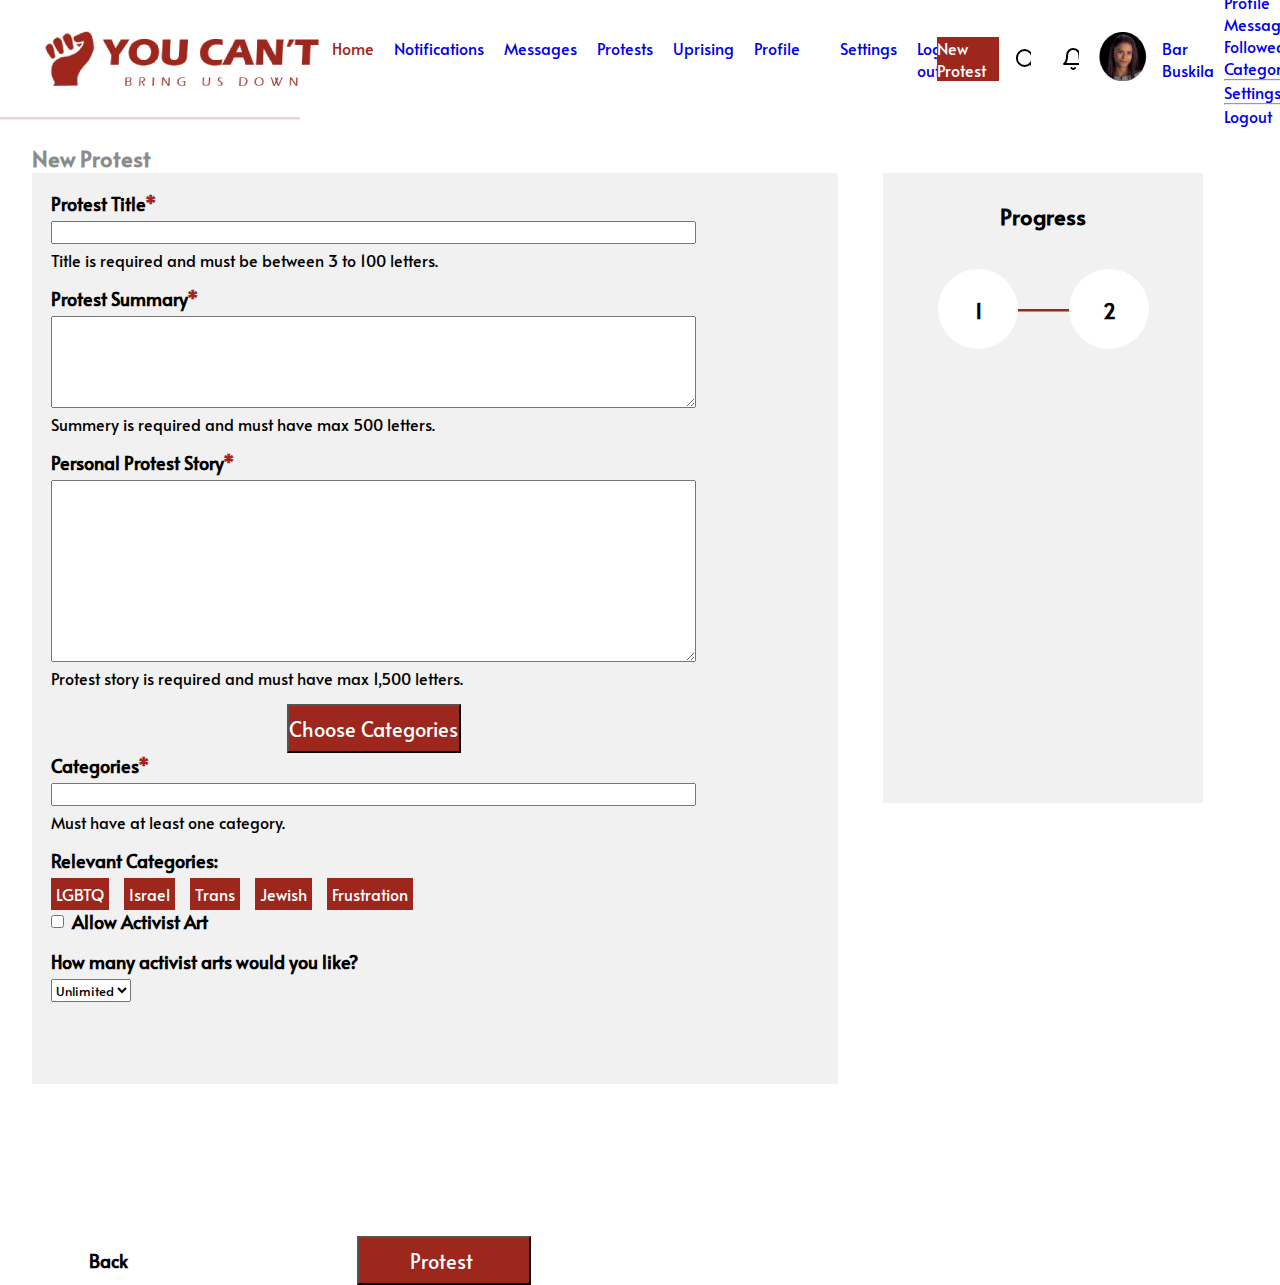
==== newProtest.html @ b0b4d9f7 "Merge branch 'main' of https://github.com/adi-git33/YCBUD" ====
<!DOCTYPE html>
<html>

<head>
    <meta charset="UTF-8">
    <meta name="viewport" content="width=device-width, initial-scale=1.0">
    <!-- Bootstrap -->
    <link href="https://cdn.jsdelivr.net/npm/bootstrap@5.3.0-alpha3/dist/css/bootstrap.min.css" rel="stylesheet"
        integrity="sha384-KK94CHFLLe+nY2dmCWGMq91rCGa5gtU4mk92HdvYe+M/SXH301p5ILy+dN9+nJOZ" crossorigin="anonymous">
    <script src="https://cdn.jsdelivr.net/npm/bootstrap@5.3.0-alpha3/dist/js/bootstrap.bundle.min.js"
        integrity="sha384-ENjdO4Dr2bkBIFxQpeoTz1HIcje39Wm4jDKdf19U8gI4ddQ3GYNS7NTKfAdVQSZe"
        crossorigin="anonymous"></script>
    <!-- JQuary -->
    <script src="https://cdnjs.cloudflare.com/ajax/libs/jquery/3.6.4/jquery.min.js"
        integrity="sha512-pumBsjNRGGqkPzKHndZMaAG+bir374sORyzM3uulLV14lN5LyykqNk8eEeUlUkB3U0M4FApyaHraT65ihJhDpQ=="
        crossorigin="anonymous" referrerpolicy="no-referrer"></script>
    <script src="js/script.js"></script>
    <link rel="stylesheet" href="css/style.css">
    <link rel="icon" href="faviconb.ico">
    <title>You Can't Bring Us Down - New Protest</title>
    <!-- Fonts -->
    <link rel="preconnect" href="https://fonts.googleapis.com">
    <link rel="preconnect" href="https://fonts.gstatic.com" crossorigin>
    <link href="https://fonts.googleapis.com/css2?family=Alata&display=swap" rel="stylesheet">
</head>

<body>
    <div id="wrapper">
        <div class="sticky-top">
            <header id="head-wrap">
                <section id="header">
                    <section class='deskLogo'>
                        <a href="index.html" id="logo" title="logo"></a>
                    </section>
                    <section id="nav">
                        <nav>
                            <div>
                                <input type="checkbox" class="toggle-menu">
                                <div class="ham"></div>
                                <ul class="menu">
                                    <li><a href="index.html" id="home">Home</a></li>
                                    <li><a href="index.html" id="Notif">Notifications</a></li>
                                    <li><a href="index.html" id="Messages">Messages</a></li>
                                    <li><a href="index.html" id="protests">Protests</a></li>
                                    <li><a href="index.html" id="uprising">Uprising</a></li>
                                    <li><a href="index.html" id="profile">Profile</a></li>
                                    <li><a href="index.html" id="artOverveiw">Art Overview</a></li>
                                    <li><a href="index.html" id="Settings">Settings</a></li>
                                    <li><a href="index.html" id="Logout">Log out</a></li>
                                </ul>
                            </div>
                        </nav>
                        <section class='logoM'>
                            <a href="index.html" id="logoM" title="logo"></a>
                        </section>
                        <section id="left-nav">
                            <section class="btns">
                                <a class="btn" href="newProtest.html">New Protest</a>
                                <button class="srch"></button>
                                <form class="d-flex" role="search">
                                    <input class="form-control me-2" type="search" placeholder="Search"
                                        aria-label="Search">
                                </form>
                                <button class="notf"></button>
                            </section>
                            <section>
                                <img class="profilePic" src="images/barProf.png" alt="profile" title="profile">
                            </section>
                            <a class="nav-link dropdown-toggle" href="#" role="button" data-bs-toggle="dropdown"
                                aria-expanded="false">
                                Bar Buskila </a>
                            <ul class="dropdown-menu">
                                <li><a class="dropdown-item" href="#">Profile</a></li>
                                <li><a class="dropdown-item" href="#">Messages</a></li>
                                <li><a class="dropdown-item" href="#">Followed Categories</a></li>
                                <li>
                                    <hr class="dropdown-divider">
                                </li>
                                <li><a class="dropdown-item" href="#">Settings</a></li>
                                <li>
                                    <hr class="dropdown-divider">
                                </li>
                                <li><a class="dropdown-item" href="#">Logout</a></li>
                            </ul>
                        </section>
                    </section>
                </section>
                </section>
            </header>
            <section class="line">
                <svg width="100%" height="1vh">
                    <line x1="0" y1="0" x2="100%" y2="0"></line>
                </svg>
            </section>
            <div class='pageh'>
                <a href='index.html'>
                    <h1><span class="back"></span>New Protest</h1>
                </a>
            </div>
        </div>
        <main id="main-wrap">
            <section id="contant">
                <div>
                    <h1><b>New Protest</b></h1>
                </div>
                <section>
                    <section id="main-con">
                        <form id="new-prot" action="http://localhost/php/sumprotest.php" method="get" autocomplete="on"
                            class="needs-validation" novalidate>
                            <div id="part1">
                                <section>
                                    <label for="validationCustom01" class="form-label">Protest
                                        Title<span>*</span></label>
                                    <input id="validationCustom01" class="form-control" type="text" name="proTitle"
                                        pattern=".{3,100}" required>
                                    <div class="invalid-feedback">
                                        Title is required and must be between 3 to 100 letters.
                                    </div>
                                </section>
                                <section>
                                    <label for="validationCustom02" class="form-label">Protest
                                        Summary<span>*</span></label>
                                    <textarea id="validationCustom02" class="form-control sumCon" name="proSum"
                                        pattern=".{1,500}" required></textarea>
                                    <div class="invalid-feedback">
                                        Summery is required and must have max 500 letters.
                                    </div>
                                </section>
                                <section>
                                    <label for="validationCustom03"class="form-label">Personal Protest Story<span>*</span></label>
                                    <textarea class="form-control proCon" name="proStory" id="validationCustom03" pattern=".{1,1500}" required></textarea>
                                    <div class="invalid-feedback">
                                        Protest story is required and must have max 1,500 letters.
                                    </div>
                                </section>
                                <section class="next">
                                    <button class="btn newBtn" id="nextButton">Choose Categories</button>
                                </section>
                            </div>
                            <div id="part2">
                                <section>
                                    <label for="validationCustom04"class="form-label">Categories<span>*</span></label>
                                    <input class="form-control" id="cat" type="text" name="proCate" id="validationCustom04" pattern=".{1,}" required>
                                    <div class="invalid-feedback">
                                        Must have at least one category.
                                    </div>
                                </section>
                                <section>
                                    <label>Relevant Categories:</label>
                                    <ul class="categoriesUl">
                                        <li class="categoriesLi">LGBTQ</li>
                                        <li class="categoriesLi">Israel</li>
                                        <li class="categoriesLi">Trans</li>
                                        <li class="categoriesLi">Jewish</li>
                                        <li class="categoriesLi">Frustration</li>
                                    </ul>
                                </section>
                                <section>
                                    <input class="form-check" id="allowArt" type="checkbox" name="allowArt">
                                    <label class="allowArt">Allow Activist Art</label>
                                </section>
                                <section id="artSelection">
                                    <label for="validationCustom05">How many activist arts would you like?</label>
                                    <select name="artSelect" class="form-select" id="validationCustom05">
                                        <option value="Unlimited ">Unlimited</option>
                                        <option value="5 ">5</option>
                                        <option value="10 ">10</option>
                                        <option value="15 ">15</option>
                                        <option value="20 ">20</option>
                                        <option value="25 ">25</option>
                                    </select>
                                </section>
                                <section>
                                    <button id="backButton">Back</button>
                                    <input class="btn newBtn" type="submit" name="Protest" value="Protest ">
                                </section>
                            </div>
                        </form>
                    </section>
                    <aside id="aside-con">
                        <section class="prog">
                            <h2>Progress</h2>
                            <section>
                                <section class="circlesCon">
                                    <svg id="circle1" height="100 " width="100 ">
                                        <circle cx="50" cy="50 " r="40 "></circle>
                                        <text x="50 " y="60 ">1</text>
                                    </svg>
                                    <svg id="circle2" height="100 " width="100 ">
                                        <circle cx="50 " cy="50 " r="40 "></circle>
                                        <text x="50 " y="60">2</text>
                                    </svg>
                                </section>
                                <section class="lineCon">
                                    <svg height="5 " width="180 ">
                                        <line x1="0 " y1="0 " x2="180 " y2="0" />
                                    </svg>
                                </section>
                            </section>
                        </section>
                    </aside>
                </section>
            </section>
        </main>
        <footer id="footer-con">
            <span class="homePage"></span>
            <a href="index.html"><span class="searchSelM"></span></a>
            <span class="new-prot"><a href="newProtest.html">+</a></span>
            <span class="uprising"></span>
            <span class="protests"></span>
        </footer>
    </div>
    <script></script>
</body>

</html>
---- css/style.css ----
/* All Elements */

* {
    margin: 0;
    padding: 0;
    font-family: 'Alata', sans-serif;
}

header,
main,
footer,
nav,
aside,
section,
article {
    display: block;
}

a {
    text-decoration: none;
}

ul>li {
    list-style-type: none;
}

h1 {
    font-size: 22px;
    color: #000000;
    opacity: 0.45;
}

button {
    background-color: transparent;
}

footer,
.pageh,
.logoM,
#logoM,
#userDetails,
#cmntBtmMobile,
#messages,
#notif,
.cmntMobile,
#ham-con>nav>ul:nth-child(2),
#ham-con>nav>ul:nth-child(3),
#ham-con>nav>ul:nth-child(7),
#ham-con>nav>ul:nth-child(8),
#ham-con>nav>ul:nth-child(9),
#ham-con>nav>ul>li:nth-child(2),
#ham-con>nav>ul>li:nth-child(3),
#ham-con>nav>ul>li:nth-child(7),
#ham-con>nav>ul>li:nth-child(8),
#ham-con>nav>ul>li:nth-child(9),
#artOverveiw,
#settings,
#logout,
#notif,
.homeHam {
    display: none;
}



/* Layout */

main,
#wrapper,
#head-wrap,
#main-wrap {
    max-width: 100vw;
}

#wrapper {
    height: 100vh;
}

#head-wrap,
#main-wrap {
    display: flex;
    position: relative;
    justify-content: center;
}

#header,
#contant {
    width: 95vw;
    display: flex;
}


/* Header */

#header {
    height: 13vh;
    align-items: center;
    background-color: #ffffff;
}

.line {
    opacity: 0.2;
    fill: #9d261d;
    stroke: #9d261d;
    display: flex;
    justify-self: flex-start;
    stroke-width: 5px;
}

header>section {
    position: relative;
}

#logo {
    background-image: url(../images/logo.png);
    background-repeat: no-repeat;
    display: block;
    position: relative;
    background-size: contain;
    height: 55px;
    width: 300px;
}

#nav {
    display: flex;
    position: relative;
    justify-content: space-between;
    flex-flow: row;
    align-items: center;
    width: 100%;
}

.ham {
    position: relative;
    width: 30px;
    height: 4px;
    background: #9d261d;
    border-radius: 10px;
    cursor: pointer;
    z-index: 2;
    transition: 0.3s;
    left: 1vw;
}

.ham:before,
.ham:after {
    content: "";
    position: absolute;
    height: 4px;
    left: 0;
    background: #9d261d;
    border-radius: 10px;
    transition: 0.3px;
}

.ham:before {
    top: -10px;
    width: 20px;
}

.ham:after {
    top: 10px;
    width: 25px;
}

.toggle-menu {
    position: absolute;
    width: 30px;
    z-index: 3;
    cursor: pointer;
    opacity: 0;
}

.ham,
.toggle-menu {
    display: none;
}

#nav input:checked~.ham {
    background: transparent;
}

#nav input:checked~.ham:before {
    top: 0;
    transform: rotate(-45deg);
    width: 30px;
}

#nav input:checked~.ham:after {
    top: 0;
    transform: rotate(45deg);
    width: 30px;
}



.menu {
    display: flex;
    position: relative;
    flex-flow: row;
    gap: 20px;
    margin: 0;
}

nav>ul>li>a,
.artTitle,
.artTitle>a,
#protest>article>h2>a,
#new-prot>div>section>label>span,
.billboard,
aside>section>button,
.prots>h3>a,
#home {
    color: #9d261d;
}

/* 
.selected {
    display: block;
    width: fit-content;
    position: relative;
    border-bottom: 2px solid #9d261d;
} */

nav>ul>li>a:hover,
.redButton:hover,
.new-prot:hover,
.hamList:hover,
#home:hover,
a#protests>div:hover {
    font-weight: 800;
}

#left-nav {
    display: flex;
    position: relative;
    align-items: center;
    gap: 10px;
    justify-content: flex-end;
}

.btns {
    display: flex;
    flex-flow: row;
    gap: 15px;
    align-items: center;
    position: relative;
    right: 5px;
}

.d-flex>.form-control {
    display: none;
    outline: none;
    box-shadow: none;
}

.d-flex>.form-control:focus {
    border-color: #9d261d;
}

.new-prot {
    background-color: #9d261d;
    border: none;
    padding: 8px 10px;
    border-radius: 6px;
}

.new-prot>a {
    font-size: 14px;
    color: #ffffff;
    font-weight: 500;
}

.srch,
.notf {
    border: none;
    width: 24px;
    height: 24px;
    cursor: pointer;
    background-color: transparent;
}

.srch {
    background-image: url(../svg/search.svg);
}

.notf {
    background-image: url(../svg/bell.svg);
}


/* Body */

#contant {
    margin-top: 17px;
    flex-flow: column;
    min-height: 84vh;
    max-height: 100%;
    align-items: self-start;
    max-height: fit-content;
}

#contant>div {
    justify-content: flex-start;
    display: flex;
    max-height: fit-content;
}

#contant>section {
    flex-flow: row;
    display: flex;
    gap: 4%;
}

#main-con {
    min-height: 70vh;
    min-width: 63vw;
    display: flex;
    background-color: #f1f1f1;
    position: relative;
}

#aside-con {
    display: flex;
    min-width: 25vw;
    max-width: 25vw;
    min-height: 70vh;
    max-height: fit-content;
    background-color: #f1f1f1;
    flex-flow: column;
    align-items: center;
}


/* index */

.list {
    display: flex;
    margin: 17px 23px;
}

.list>ul {
    display: flex;
    flex-flow: column;
    gap: 17px;
}

.prots {
    box-sizing: unset;
    width: 96%;
    column-gap: 10px;
    margin-right: 0px;
    background-color: #f8f8f8;
    padding: 5px 0px 20px 14px;
    display: grid;
    grid-template-columns: [start] fit-content(10%) [middle] fit-content(80%) [date] fit-content(10%) [end];
    grid-template-rows: [first] fit-content(6%) [second] fit-content(12%) [third] fit-content(12%) [last]fit-content(70%);
    grid-template-areas: "date date date" "circle title title" "circle categories categories" "circle summary summary";
}

.prots>span {
    grid-area: date;
    justify-self: end;
    align-self: end;
}

.profile {
    grid-area: circle;
}

.artTitle {
    text-transform: uppercase;
    grid-area: title;
    align-self: center;
    margin-top: 10px;
}

.artTitle>a,
.prots>h3>a {
    text-transform: uppercase;
}

.artTitle,
.artTitle>a,
#protest>article>h2>a {
    font-size: 18px;
    font-weight: 600;
}

.categ {
    grid-area: categories;
    margin-bottom: 0px;
}

.categ,
.categ>a {
    color: #919191;
    font-size: 12px;
}

.categ>a {
    text-decoration: underline;
}

.summary {
    grid-area: summary;
}

.search-aside {
    display: flex;
    flex-flow: column;
    min-width: 75%;
    max-width: fit-content;
    position: relative;
    top: 5%;
    gap: 17px;
}

.search-aside>div {
    display: flex;
    flex-flow: row;
    gap: 10px;
}

.search-aside>div>input {
    margin-top: 3px;
}

.search-aside>div>label {
    font-size: 18px;
    font-weight: 600;
}

.sorts {
    font-size: 24px;
    font-weight: 600;
}

.filter {
    display: flex;
    flex-flow: column;
    gap: 5px;
}

.filter>section {
    margin-top: 15px;
    display: flex;
    flex-flow: column;
    gap: 5px;
}

.filter>section>h4 {
    margin: 0px;
    font-size: 18px;
    font-weight: 500;
}

.search-aside>button {
    align-self: center;
}

.form-select,
.form-control {
    outline: none;
    box-shadow: none;
}

.form-select:focus,
.form-control:focus {
    outline: none;
    box-shadow: none;
    border-color: #edeeef;
}

.search-aside>button {
    margin-bottom: 10px;
}


/* New Protest */

#new-prot {
    display: flex;
    flex-flow: column;
    justify-content: flex-start;
    position: relative;
    margin: 18px 19px;
    width: 80%;
    max-height: fit-content;
}

#part1,
#part2 {
    display: flex;
    flex-flow: column;
    gap: 15px;
}

#part1>section,
#part2>section {
    display: flex;
    flex-flow: column;
    gap: 5px;
}

#new-prot>div>section>label {
    font-size: 18px;
    color: #000;
    font-weight: bold;
    font-weight: 1000;
}

#new-pro>div>section>input[type="text"] {
    width: 30vw;
    min-height: 3vh;
}

.sumCon {
    max-width: 60vw;
    height: 10vh;
}

.proCon {
    max-width: 60vw;
    height: 20vh;
}


/* .cmntBtn, */

.btn {
    background-color: #9d261d;
    color: #ffffff;
}

.btn:hover {
    border-color: #9d261d;
    border-style: solid;
}

.sortAnd {
    max-width: fit-content;
    align-self: center;
}

.newBtn {
    min-width: 174px;
    max-width: fit-content;
    height: 49px;
    font-size: 20px;
}

.redButton,
.cmntBtnDisabled {
    width: 174px;
    height: 49px;
    background-color: #9d261d;
    font-size: 18px;
    font-weight: bold;
    color: #ffffff;
    border: none;
    outline: none;
    position: relative;
    margin-top: 26px;
}

.next {
    display: flex;
    align-items: center;
    max-height: fit-content;
}

#backButton {
    font-size: 18px;
    font-weight: bold;
    background-color: #ffffff;
    height: 49px;
    width: 114px;
    border: none;
    outline: none;
    border-radius: 5px;
}

#backButton:hover {
    border: #9d261d;
    border-style: groove;
    background-color: transparent;
    border-width: 1px;
}



.categoriesUl {
    display: flex;
    flex-direction: row;
    gap: 15px;
    padding: 0px;
    height: 1em;
}

.categoriesLi {
    width: fit-content;
    height: fit-content;
    background-color: #9d261d;
    color: #ffffff;
    margin: 0px;
    padding: 5px;
    cursor: pointer;
}

.prog {
    display: flex;
    flex-flow: column;
    align-items: center;
    gap: 28px;
    margin: 28px 0px;
}

.prog>h2 {
    margin: 0px;
    font-size: 22px;
    font-weight: 600;
}

.circlesCon {
    display: flex;
    flex-direction: row;
    justify-content: space-between;
    position: relative;
    width: 18vw;
    z-index: 1;
}

circle {
    stroke: none;
    stroke-width: 3px;
    fill: #ffffff;
}

svg>text {
    text-anchor: middle;
    font-size: 20px;
    font-weight: bold;
    fill: black;
}

.lineCon {
    display: flex;
    position: relative;
    width: 10vw;
    left: 80px;
    bottom: 50px;
    stroke: #9d261d;
    stroke-width: 5px;
}

#part2>:nth-child(3) {
    flex-flow: row;
    gap: 8px;
}

#part2>:nth-child(4)>select {
    position: relative;
    max-width: fit-content;
}

#part2>:nth-child(5) {
    flex-flow: row;
    position: relative;
    gap: 15vw;
    top: 70%;
}

#part2>:nth-child(5)>input {
    margin: 0px;
}


/* protest */

#protest {
    margin: 17px 23px;
    display: flex;
    flex-flow: column;
    gap: 10px;
    align-items: center;
}

#protest>:nth-child(4),
#protest>:nth-child(6) {
    display: flex;
    flex-flow: column;
    gap: 10px;
}

#protest>article>h2 {
    font-size: 18px;
    font-weight: 600;
}

#protest>:nth-child(4) {
    width: 96%;
}

#protest>:nth-child(4)>label {
    margin: 0px;
}

.prots>h3 {
    font-size: 18px;
    font-weight: 600;
}

#protest>:nth-child(3),
#protest>:nth-child(5) {
    width: 100%;
}

.postTools {
    display: flex;
    flex-flow: row;
    gap: 25px;
    width: 96%;
    align-items: center;
}

.postTools>section:nth-child(1),
.postTools>section:nth-child(3),
.postTools>section:nth-child(4) {
    display: flex;
    flex-flow: row;
    gap: 5px;
    align-items: center;
}

#followBtn {
    background-image: url(../svg/filePlus.svg);
    width: 20px;
    height: 20px;
}

#muteBtn {
    background-image: url(../svg/slash.svg);
    width: 20px;
    height: 20px;
}

#followBtn,
#muteBtn,
.Like,
.Liked {
    border: none;
    outline: none;
    border-style: none;
    background-repeat: no-repeat;
    background-size: contain;
}

.Like,
.Liked {
    width: 24px;
    height: 24px;
}

.Like {
    background-image: url(../svg/unlike.svg);
    align-self: self-end;
}

.Liked {
    background-image: url(../svg/like.svg);
    align-self: self-end;
}

#likesCount,
.postTools>section>span {
    color: #9d261d;
}

#comments {
    display: flex;
    flex-flow: row;
    align-items: center;
}


/* .cmntBtn, */

.cmntBtnDisabled {
    margin: 0px;
    width: 96px;
    height: 31px;
    align-self: flex-end;
}

.cmntBtnDisabled {
    opacity: 0.5;
}

.cmnts {
    display: flex;
    flex-flow: row;
    justify-content: space-between;
    align-items: center;
    width: 96%;
}

.form-select {
    width: fit-content;
}

.cmntList {
    display: flex;
    flex-flow: column;
    justify-content: center;
    width: 96%;
    margin-right: 0px;
    background-color: #f5f5f5;
    padding: 14px 0px 20px 14px;
}

.cmntGrid {
    background-color: #fafafa;
    display: grid;
    column-gap: 10px;
    width: 98%;
    padding: 14px 10px;
    grid-template-columns: [start] fit-content(10%) [end] fit-content(90%);
    grid-template-rows: [first] fit-content(12%) [second] fit-content(88%);
    grid-template-areas: "profile username username" "profile comment comment";
}

.cmntProf {
    grid-area: profile;
}

.user {
    grid-area: username;
    margin-top: 10px;
    text-transform: uppercase;
    color: #000000;
}

.cmntText {
    grid-area: comment;
}

.protTools {
    margin-top: 17px;
    box-sizing: unset;
    display: grid;
    justify-items: center;
    min-width: 80%;
    max-width: 80%;
    grid-template-columns: [start] 46% [end] 8% [end] 46%;
    grid-template-rows: [first] fit-content(15%) [second] fit-content(15%) [third] fit-content(70%);
    grid-template-areas: "billboard billboard billboard" "edit . delete" "art art art";
}

.billboard,
.artSlot {
    grid-area: billboard;
    display: flex;
    flex-flow: row;
    width: 100%;
    align-items: center;
    justify-content: space-around;
}

.editBtn {
    grid-area: edit;
}

.deleteBtn {
    grid-area: delete;
}

.activistArt {
    grid-area: art;
}

aside>section>button {
    font-size: 18px;
    border: none;
    outline: none;
    font-weight: bold;
    display: flex;
    justify-content: space-between;
}

.artSlot,
.billboard {
    opacity: 0.4;
}

.artSlot,
.billboard,
.editBtn,
.deleteBtn {
    width: 100%;
    font-size: 25px;
    margin-top: 17px;
}

.tool-con {
    display: flex;
    flex-flow: column;
    align-items: center;
    margin: 0px 12px;
}

.tool-con>span {
    color: #9d261d;
}

.deleteBtn>div {
    width: 2px;
}

.artSlot>section>.startLine,
.billboard>section>.startLine,
.editBtn>section>.startLine,
.deleteBtn>section>.startLine {
    display: flex;
    position: relative;
    align-self: flex-start;
}

.artSlot>section>.endLine,
.billboard>section>.endLine,
.editBtn>section>.endLine,
.deleteBtn>section>.endLine {
    display: flex;
    position: relative;
    align-self: flex-end;
}

.startLine,
.endLine {
    display: flex;
    align-self: center;
    stroke: #9d261d;
    stroke-width: 3px;
}

.artSlot>section>.icon,
.billboard>section>.icon,
.editBtn>section>.icon,
.deleteBtn>section>.icon {
    background-repeat: no-repeat;
    background-size: contain;
    position: relative;
    width: 24px;
    height: 24px;
    margin: 10px;
}

.artSlot>section>.icon {
    background-image: url(../svg/image.svg);
}

.billboard>section>.icon {
    background-image: url(../svg/billboard.svg);
}

.editBtn>section>.icon {
    background-image: url(../svg/edit.svg);
}

.deleteBtn>section>.icon {
    background-image: url(../svg/trash.svg);
}

.activistArt {
    margin-top: 17px;
    display: flex;
    align-items: center;
    flex-flow: column;
}

.activistArt>span {
    margin: 10px 0px;
}

.activistArt>section {
    display: flex;
    flex-flow: column;
    width: 18vw;
    background-color: #f8f8f8;
    align-items: center;
}

.activistArt>section>h3 {
    align-self: center;
    font-size: 22px;
    font-weight: 600;
    color: #9d261d;
}

.displayNone {
    display: none;
}

.artGrid {
    overflow: hidden;
    column-gap: 5px;
    box-sizing: unset;
    display: grid;
    justify-items: center;
    align-items: center;
    min-width: 90%;
    max-width: 90%;
    grid-template-rows: repeat(2, 1fr);
    grid-template-areas: "artBox1" "artBox2";
}

.artBox1 {
    grid-area: artBox1;
    background-image: url(../images/ronitPost1.png);
    height: 168px;
}

.artBox2 {
    grid-area: artBox2;
    background-image: url(../images/ronitPost2.png);
    height: 196px;
}

.artBox1,
.artBox2 {
    width: 300px;
    background-repeat: no-repeat;
    background-size: contain;
    position: relative;
}

.activistArt>section>div {
    display: flex;
    flex-flow: row;
    gap: 2px;
    align-self: flex-start;
}

.attach {
    background-image: url(../svg/attach.svg);
    background-repeat: no-repeat;
    background-size: contain;
    position: relative;
    height: 12px;
    width: 12px;
    display: flex;
    justify-self: end;
    align-self: center;
    margin: 5px 0px 0px 5px;
}

#nav input:checked~.menu {
    left: 0px;
}

/* Laptop */

@media screen and ((min-width: 1024px) and (max-width: 1200px)) {

    /* Laptop layout */
    #header {
        width: 98.5vw;
    }

    #left-nav {
        gap: 0px
    }

    .btns {
        gap: 5px;
    }

    #profile {
        display: none;
    }

    nav>ul {
        padding: 10px;
        gap: 10px;
    }

    nav>ul>li:nth-child(4),
    nav>ul>li:nth-child(5),
    nav>ul>li:nth-child(6),
    nav>ul>li:nth-child(7) {
        display: none;
    }

    .new-prot {
        position: relative;
        right: 5px;
    }

    /* index  Tablet*/
    .list>ul,
    ul {
        padding: 0px;
    }

    .prots {
        padding: 10px 15px;
        margin: 0px;
    }

    /* New Protest */
    .circlesCon {
        width: 22vw;
    }
}


/* Phone and Tablet*/

@media only screen and (max-width: 1023px) {

    /* Layout */
    body {
        background-color: #f1f1f1;
    }

    .list>ul,
    ul {
        padding: 0px;
    }

    #contant>div,
    #aside-con,
    #protest>.line,
    #protest>.line>svg,
    #protest>.line>svg>line,
    .deskLogo,
    #logo,
    .btns,
    .nav-link,
    .dropdown-toggle,
    .dropdown-menu,
    #protests,
    #uprising,
    /* nav>ul>li,
    nav,
    nav>ul, */
    #protest>form,
    #protest>form>label,
    #protest>form>textarea,
    #protest>form>input {
        display: none;
    }

    #artOverveiw,
    #settings,
    #logout,
    #notif,
    #messages,
    #ham-con>nav>ul:nth-child(2),
    #ham-con>nav>ul:nth-child(3),
    #ham-con>nav>ul:nth-child(7),
    #ham-con>nav>ul:nth-child(8),
    #ham-con>nav>ul:nth-child(9),
    #ham-con>nav>ul>li:nth-child(2),
    #ham-con>nav>ul>li:nth-child(3),
    #ham-con>nav>ul>li:nth-child(7),
    #ham-con>nav>ul>li:nth-child(8),
    #ham-con>nav>ul>li:nth-child(9) {
        display: flex;
    }

    .ham,
    .toggle-menu {
        display: block;
    }

    #nav input:checked~.menu {
        left: 0px;
    }

    .menu {
        justify-content: start;
        flex-direction: column;
        align-items: center;
        display: flex;
        top: 0px;
        left: -300px;
        z-index: 1;
        position: fixed;
        background: #eeeeee;
        width: 300px;
        height: 100%;
        padding-top: 65px;
        transition: 0.3s;
        direction: ltr;
    }


    #wrapper>div {
        position: fixed;
    }

    .sticky-top {
        height: 14vh;
    }

    #header {
        height: 10vh;
        justify-content: center;
        background-color: #ffffff;
        width: 100vw;
    }

    .line {
        width: 100%;
        position: fixed;
        height: 1vh;
    }

    #main-wrap {
        max-width: 99vw;
    }

    #contant {
        padding: 13vh 0px 10vh;
        width: 100%;
    }

    .logoM {
        display: flex;
    }

    /* .ham, */
    #logoM,
    .back,
    .homePage,
    .uprising,
    .protests,
    .srchm,
    .searchSelM {
        display: block;
        background-repeat: no-repeat;
        position: relative;
        background-size: contain;
        border: none;
    }

    #logoM {
        background-image: url(../images/logoM.png);
        height: 50px;
        width: 200px;
    }


    #userDetails {
        position: absolute;
        z-index: 5;
        display: flex;
        top: 15px;
        left: 20px;
        flex-direction: column;
    }

    /* .line-ham1 {
        opacity: 0.2;
        fill: #9d261d;
        stroke: #9d261d;
        display: flex;
        justify-self: flex-start;
        stroke-width: 5px;
        position: relative;
    } */

    #userDetails>section {
        display: flex;
        width: 50vw;
        flex-direction: row;
        justify-content: space-between;
        font-size: 28px;
        font-weight: bold;
        position: relative;
        top: 20px;
    }

    #userDetails>section>section {
        display: flex;
        width: 30vw;
        justify-content: space-between;
        font-size: 15px;
        top: 50px;
        font-weight: lighter;
    }

    nav>ul {
        display: flex;
        position: relative;
        flex-direction: column;
        top: 150px;
        font-size: 30px;
        font-weight: bold;
    }

    .back {
        background-image: url(../svg/chevronLeft.svg);
        width: 24px;
        height: 24px;
        margin: 2px 0px 0px;
    }

    .pageh {
        height: 5vh;
        display: flex;
        background-color: #ffffff;
        align-items: center;
    }

    .pageh>h1 {
        display: flex;
        flex-flow: row;
    }

    .pageh>a>h1 {
        margin: 0px;
        color: #9d261d;
        opacity: 1;
        margin-left: 24px;
        display: flex;
        flex-flow: row;
        margin: 0px;
    }

    #main-con {
        max-width: 98%;
        display: flex;
        position: relative;
        flex: 1;
        max-height: inherit;
    }

    footer {
        height: 10vh;
        display: flex;
        position: fixed;
        right: 0px;
        bottom: 0px;
        left: 0px;
        background-color: #ffffff;
        align-items: center;
        justify-content: space-around;
        padding: 20px;
    }

    #footer-con {
        display: flex;
        flex-flow: row;
    }

    .homePage {
        background-image: url(../svg/homeUnselected.svg);
    }

    .uprising {
        background-image: url(../svg/uprising-unselected.svg);
    }

    .protests {
        background-image: url(../svg/protest-unselected.svg);
    }

    .srchm {
        background-image: url(../svg/searchM.svg);
    }

    .homeHam {
        background-image: url(../svg/homeSelected.svg);
    }

    .searchSelM {
        background-image: url(../svg/searchMSelected.svg);
    }

    .homePage,
    .uprising,
    .protests,
    .srchm,
    .HomeHam,
    .searchSelM {
        width: 45px;
        height: 45px;
    }

    .new-prot {
        height: 60px;
        width: 80px;
    }

    .new-prot>a {
        font-size: 30px;
    }

    /* Index */
    .list {
        justify-content: center;
        margin: 10px 0px 0px;
    }

    .list>ul>li,
    .prots {
        padding: 5px 15px 5px 10px;
    }

    .list>ul>li {
        display: flex;
        justify-content: center;
    }

    .prots>h3 {
        font-size: 15px;
    }

    .summary {
        font-size: 14px;
    }

    .profile {
        padding-left: 5px;
    }

    .prots>span {
        font-size: 14px;
    }

    .artTitle,
    .artTitle>a {
        font-size: 15px;
    }

    /* New Protest */
    #main-con {
        justify-content: center;
        min-width: 100vw;
        max-width: 100vw;
        align-items: center;
        align-self: center;
    }

    #new-prot {
        margin: 0px;
    }

    .sumCon,
    .proCon {
        max-width: 100%
    }

    .categoriesUl {
        margin: 0px;
        flex-wrap: wrap;
        height: 5em;
    }

    /*  Protest */
    .cmntList {
        padding-right: 20px;
    }

    .user {
        font-size: 15px;
    }

    .cmntText {
        font-size: 13px;
    }

    .postTools {
        justify-content: center;
    }

    .cmntMobile {
        display: flex;
        flex-flow: row;
        gap: 5px;
        align-items: center;
    }

    #cmntBtmMobile {
        background-image: url(../svg/cmntUn.svg);
        width: 22px;
        height: 22px;
        border: none;
        outline: none;
        border-style: none;
        background-repeat: no-repeat;
        background-size: contain;
        display: flex;
    }
}
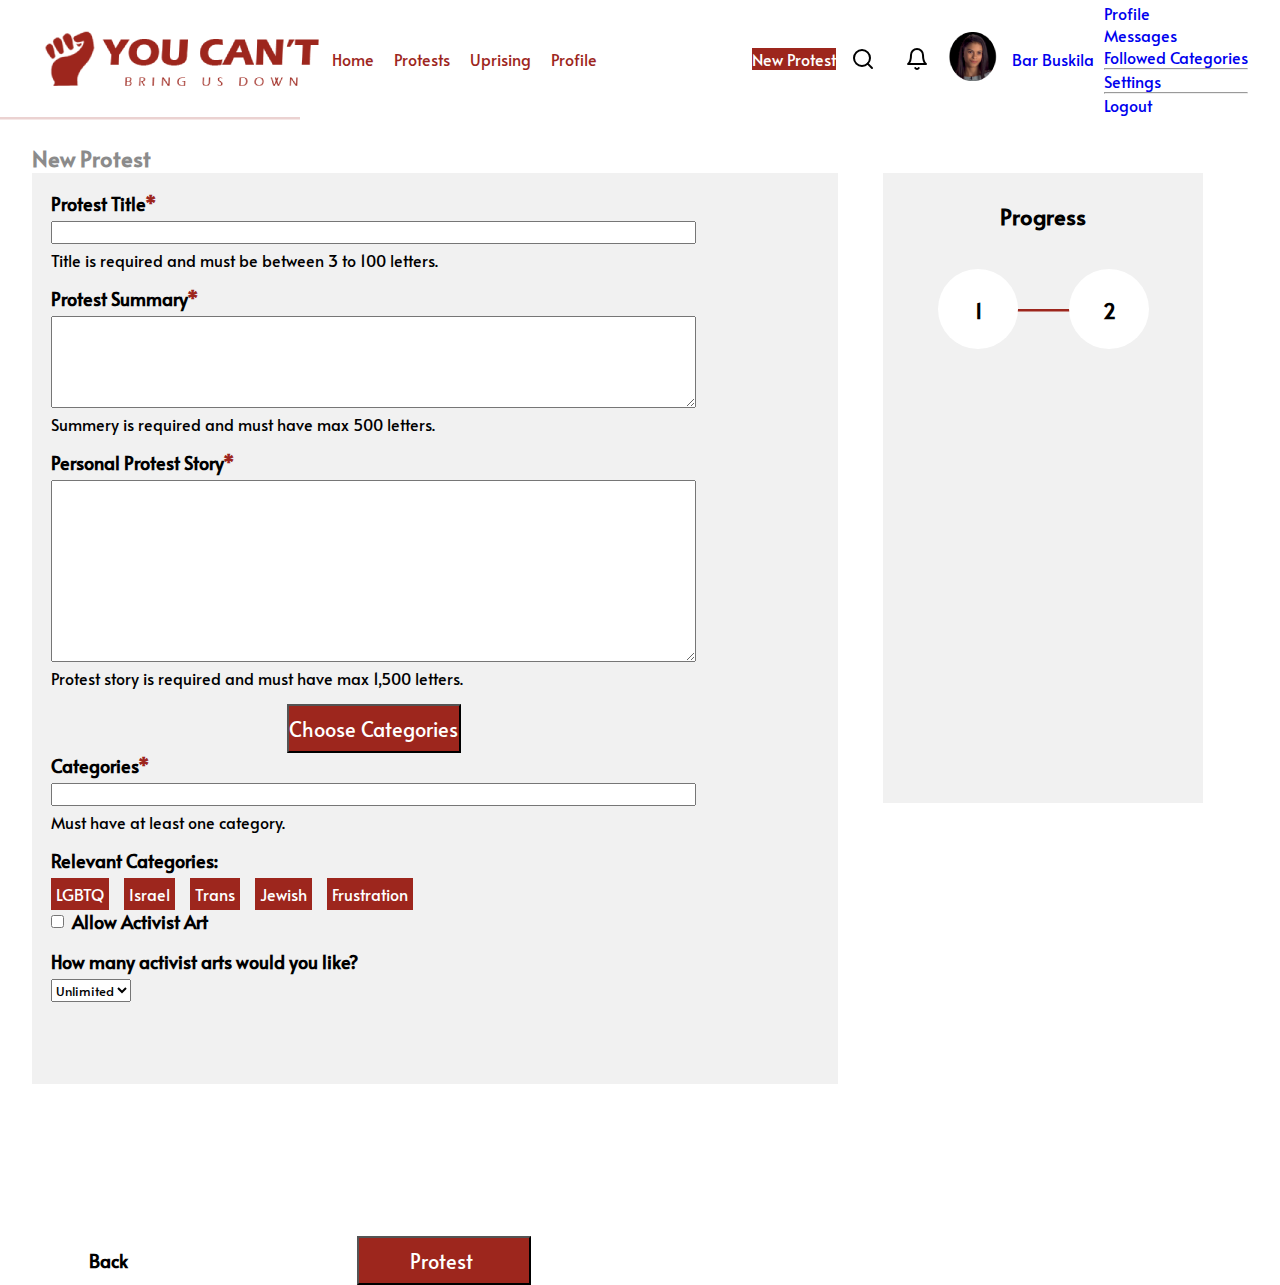
==== commit 1b2a1ba5: "layout finnit" ====
--- a/newProtest.html
+++ b/newProtest.html
@@ -39,14 +39,14 @@
                                 <div class="ham"></div>
                                 <ul class="menu">
                                     <li><a href="index.html" id="home">Home</a></li>
-                                    <li><a href="index.html" id="Notif">Notifications</a></li>
-                                    <li><a href="index.html" id="Messages">Messages</a></li>
+                                    <li><a href="index.html" id="notif">Notifications</a></li>
+                                    <li><a href="index.html" id="messages">Messages</a></li>
                                     <li><a href="index.html" id="protests">Protests</a></li>
                                     <li><a href="index.html" id="uprising">Uprising</a></li>
                                     <li><a href="index.html" id="profile">Profile</a></li>
                                     <li><a href="index.html" id="artOverveiw">Art Overview</a></li>
-                                    <li><a href="index.html" id="Settings">Settings</a></li>
-                                    <li><a href="index.html" id="Logout">Log out</a></li>
+                                    <li><a href="index.html" id="settings">Settings</a></li>
+                                    <li><a href="index.html" id="logout">Log out</a></li>
                                 </ul>
                             </div>
                         </nav>
@@ -127,8 +127,10 @@
                                     </div>
                                 </section>
                                 <section>
-                                    <label for="validationCustom03"class="form-label">Personal Protest Story<span>*</span></label>
-                                    <textarea class="form-control proCon" name="proStory" id="validationCustom03" pattern=".{1,1500}" required></textarea>
+                                    <label for="validationCustom03" class="form-label">Personal Protest
+                                        Story<span>*</span></label>
+                                    <textarea class="form-control proCon" name="proStory" id="validationCustom03"
+                                        pattern=".{1,1500}" required></textarea>
                                     <div class="invalid-feedback">
                                         Protest story is required and must have max 1,500 letters.
                                     </div>
@@ -139,8 +141,9 @@
                             </div>
                             <div id="part2">
                                 <section>
-                                    <label for="validationCustom04"class="form-label">Categories<span>*</span></label>
-                                    <input class="form-control" id="cat" type="text" name="proCate" id="validationCustom04" pattern=".{1,}" required>
+                                    <label for="validationCustom04" class="form-label">Categories<span>*</span></label>
+                                    <input class="form-control" id="cat" type="text" name="proCate"
+                                        id="validationCustom04" pattern=".{1,}" required>
                                     <div class="invalid-feedback">
                                         Must have at least one category.
                                     </div>
--- a/css/style.css
+++ b/css/style.css
@@ -43,21 +43,15 @@
 #messages,
 #notif,
 .cmntMobile,
-#ham-con>nav>ul:nth-child(2),
-#ham-con>nav>ul:nth-child(3),
-#ham-con>nav>ul:nth-child(7),
-#ham-con>nav>ul:nth-child(8),
-#ham-con>nav>ul:nth-child(9),
-#ham-con>nav>ul>li:nth-child(2),
-#ham-con>nav>ul>li:nth-child(3),
-#ham-con>nav>ul>li:nth-child(7),
-#ham-con>nav>ul>li:nth-child(8),
-#ham-con>nav>ul>li:nth-child(9),
 #artOverveiw,
 #settings,
 #logout,
 #notif,
-.homeHam {
+.menu>li:nth-child(2),
+.menu>li:nth-child(3),
+.menu>li:nth-child(7),
+.menu>li:nth-child(8),
+.menu>li:nth-child(9) {
     display: none;
 }
 
@@ -200,6 +194,7 @@
     flex-flow: row;
     gap: 20px;
     margin: 0;
+    align-items: center;
 }
 
 nav>ul>li>a,
@@ -210,7 +205,15 @@
 .billboard,
 aside>section>button,
 .prots>h3>a,
-#home {
+#home,
+#notif,
+#messages,
+#protests,
+#uprising,
+#profile,
+#artOverveiw,
+#settings,
+#logout {
     color: #9d261d;
 }
 
@@ -227,7 +230,11 @@
 .new-prot:hover,
 .hamList:hover,
 #home:hover,
-a#protests>div:hover {
+a#protests>div:hover,
+#protests:hover,
+#uprising:hover,
+#profile:hover,
+#artOverveiw:hover {
     font-weight: 800;
 }
 
@@ -263,6 +270,9 @@
     border: none;
     padding: 8px 10px;
     border-radius: 6px;
+    display: flex;
+    justify-content: center;
+    align-items: center;
 }
 
 .new-prot>a {
@@ -1156,16 +1166,11 @@
     #logout,
     #notif,
     #messages,
-    #ham-con>nav>ul:nth-child(2),
-    #ham-con>nav>ul:nth-child(3),
-    #ham-con>nav>ul:nth-child(7),
-    #ham-con>nav>ul:nth-child(8),
-    #ham-con>nav>ul:nth-child(9),
-    #ham-con>nav>ul>li:nth-child(2),
-    #ham-con>nav>ul>li:nth-child(3),
-    #ham-con>nav>ul>li:nth-child(7),
-    #ham-con>nav>ul>li:nth-child(8),
-    #ham-con>nav>ul>li:nth-child(9) {
+    .menu>li:nth-child(2),
+    .menu>li:nth-child(3),
+    .menu>li:nth-child(7),
+    .menu>li:nth-child(8),
+    .menu>li:nth-child(9) {
         display: flex;
     }
 
@@ -1251,46 +1256,6 @@
         width: 200px;
     }
 
-
-    #userDetails {
-        position: absolute;
-        z-index: 5;
-        display: flex;
-        top: 15px;
-        left: 20px;
-        flex-direction: column;
-    }
-
-    /* .line-ham1 {
-        opacity: 0.2;
-        fill: #9d261d;
-        stroke: #9d261d;
-        display: flex;
-        justify-self: flex-start;
-        stroke-width: 5px;
-        position: relative;
-    } */
-
-    #userDetails>section {
-        display: flex;
-        width: 50vw;
-        flex-direction: row;
-        justify-content: space-between;
-        font-size: 28px;
-        font-weight: bold;
-        position: relative;
-        top: 20px;
-    }
-
-    #userDetails>section>section {
-        display: flex;
-        width: 30vw;
-        justify-content: space-between;
-        font-size: 15px;
-        top: 50px;
-        font-weight: lighter;
-    }
-
     nav>ul {
         display: flex;
         position: relative;
@@ -1383,7 +1348,6 @@
     .uprising,
     .protests,
     .srchm,
-    .HomeHam,
     .searchSelM {
         width: 45px;
         height: 45px;
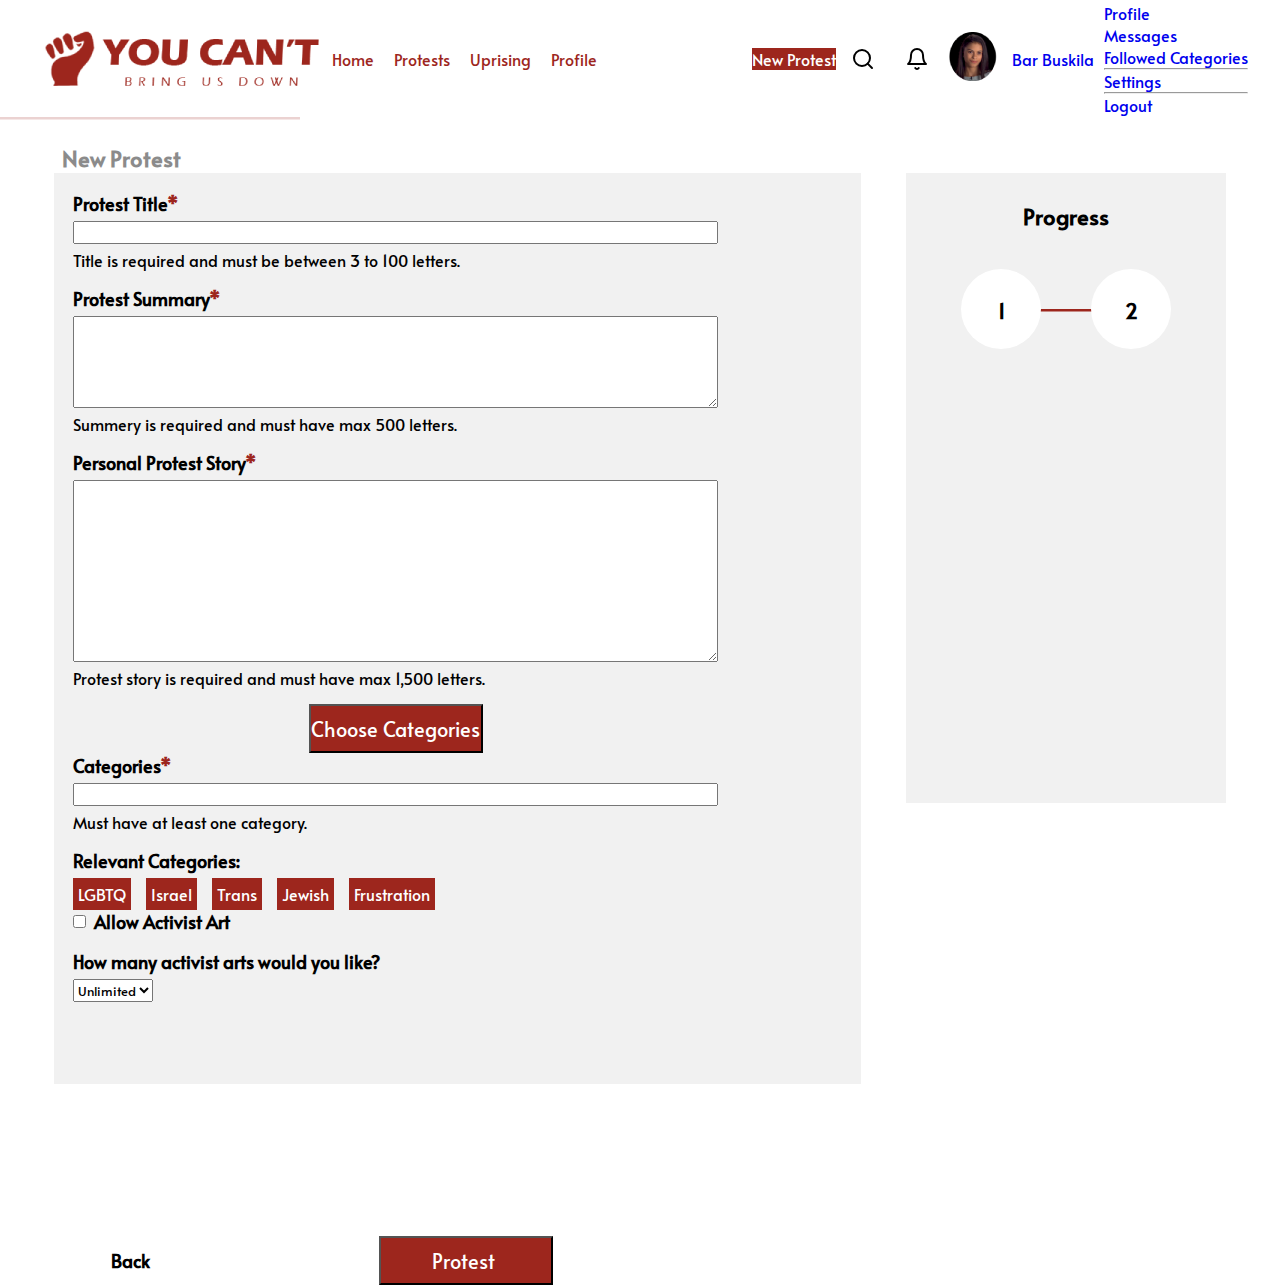
==== commit daf6b9ac: "validcheck" ====
--- a/newProtest.html
+++ b/newProtest.html
@@ -85,7 +85,6 @@
                         </section>
                     </section>
                 </section>
-                </section>
             </header>
             <section class="line">
                 <svg width="100%" height="1vh">
@@ -121,7 +120,7 @@
                                     <label for="validationCustom02" class="form-label">Protest
                                         Summary<span>*</span></label>
                                     <textarea id="validationCustom02" class="form-control sumCon" name="proSum"
-                                        pattern=".{1,500}" required></textarea>
+                                        maxlength="500" required></textarea>
                                     <div class="invalid-feedback">
                                         Summery is required and must have max 500 letters.
                                     </div>
@@ -130,7 +129,7 @@
                                     <label for="validationCustom03" class="form-label">Personal Protest
                                         Story<span>*</span></label>
                                     <textarea class="form-control proCon" name="proStory" id="validationCustom03"
-                                        pattern=".{1,1500}" required></textarea>
+                                        maxlength="1500" required></textarea>
                                     <div class="invalid-feedback">
                                         Protest story is required and must have max 1,500 letters.
                                     </div>
@@ -142,7 +141,7 @@
                             <div id="part2">
                                 <section>
                                     <label for="validationCustom04" class="form-label">Categories<span>*</span></label>
-                                    <input class="form-control" id="cat" type="text" name="proCate"
+                                    <input class="form-control cat" type="text" name="proCate"
                                         id="validationCustom04" pattern=".{1,}" required>
                                     <div class="invalid-feedback">
                                         Must have at least one category.
--- a/css/style.css
+++ b/css/style.css
@@ -38,7 +38,6 @@
 .pageh,
 .logoM,
 #logoM,
-#userDetails,
 #cmntBtmMobile,
 #messages,
 #notif,
@@ -51,10 +50,12 @@
 .menu>li:nth-child(3),
 .menu>li:nth-child(7),
 .menu>li:nth-child(8),
-.menu>li:nth-child(9) {
+.menu>li:nth-child(9),
+.billMobile,
+.editMobile,
+.dltMobile {
     display: none;
 }
-
 
 
 /* Layout */
@@ -82,7 +83,6 @@
     width: 95vw;
     display: flex;
 }
-
 
 /* Header */
 
@@ -230,11 +230,14 @@
 .new-prot:hover,
 .hamList:hover,
 #home:hover,
-a#protests>div:hover,
 #protests:hover,
 #uprising:hover,
 #profile:hover,
-#artOverveiw:hover {
+#artOverveiw:hover,
+#notif:hover,
+#messages:hover,
+#settings:hover,
+#logout:hover {
     font-weight: 800;
 }
 
@@ -302,29 +305,35 @@
 /* Body */
 
 #contant {
-    margin-top: 17px;
+    padding-top: 17px;
     flex-flow: column;
     min-height: 84vh;
-    max-height: 100%;
-    align-items: self-start;
+    align-items: center;
     max-height: fit-content;
 }
 
 #contant>div {
-    justify-content: flex-start;
-    display: flex;
-    max-height: fit-content;
+    justify-content: start;
+    display: flex;
+    width: 95%;
+}
+
+#contant>div>h1 {
+    display: flex;
+    text-align: start;
 }
 
 #contant>section {
     flex-flow: row;
     display: flex;
     gap: 4%;
+    justify-content: center;
 }
 
 #main-con {
     min-height: 70vh;
     min-width: 63vw;
+    max-width: 63vw;
     display: flex;
     background-color: #f1f1f1;
     position: relative;
@@ -536,6 +545,7 @@
 }
 
 
+
 /* .cmntBtn, */
 
 .btn {
@@ -694,6 +704,7 @@
     flex-flow: column;
     gap: 10px;
     align-items: center;
+    min-width: -webkit-fill-available;
 }
 
 #protest>:nth-child(4),
@@ -791,6 +802,7 @@
     display: flex;
     flex-flow: row;
     align-items: center;
+    min-width: -webkit-fill-available;
 }
 
 
@@ -885,6 +897,14 @@
     grid-area: delete;
 }
 
+.deleteBtn,
+.editBtn {
+    display: flex;
+    flex-flow: row;
+    align-items: center;
+    justify-content: space-around;
+}
+
 .activistArt {
     grid-area: art;
 }
@@ -919,8 +939,11 @@
     margin: 0px 12px;
 }
 
-.tool-con>span {
+.tool-con>span,
+.editBtn>span,
+.deleteBtn>span {
     color: #9d261d;
+    text-align: center;
 }
 
 .deleteBtn>div {
@@ -969,15 +992,18 @@
     background-image: url(../svg/image.svg);
 }
 
-.billboard>section>.icon {
+.billboard>section>.icon,
+#billBtmMobile {
     background-image: url(../svg/billboard.svg);
 }
 
-.editBtn>section>.icon {
+.editBtn>section>.icon,
+#editBtmMobile {
     background-image: url(../svg/edit.svg);
 }
 
-.deleteBtn>section>.icon {
+.deleteBtn>section>.icon,
+#dltBtmMobile {
     background-image: url(../svg/trash.svg);
 }
 
@@ -1073,6 +1099,10 @@
 @media screen and ((min-width: 1024px) and (max-width: 1200px)) {
 
     /* Laptop layout */
+    .menu {
+        gap: 10px;
+    }
+
     #header {
         width: 98.5vw;
     }
@@ -1122,6 +1152,7 @@
         width: 22vw;
     }
 }
+
 
 
 /* Phone and Tablet*/
@@ -1150,16 +1181,11 @@
     .dropdown-toggle,
     .dropdown-menu,
     #protests,
-    #uprising,
-    /* nav>ul>li,
-    nav,
-    nav>ul, */
-    #protest>form,
-    #protest>form>label,
-    #protest>form>textarea,
-    #protest>form>input {
+    #uprising
+    {
         display: none;
     }
+
 
     #artOverveiw,
     #settings,
@@ -1174,6 +1200,11 @@
         display: flex;
     }
 
+    .sticky-top {
+        width: 100vw;
+        background-color: #ffffff;
+    }
+
     .ham,
     .toggle-menu {
         display: block;
@@ -1186,8 +1217,6 @@
     .menu {
         justify-content: start;
         flex-direction: column;
-        align-items: center;
-        display: flex;
         top: 0px;
         left: -300px;
         z-index: 1;
@@ -1212,8 +1241,7 @@
     #header {
         height: 10vh;
         justify-content: center;
-        background-color: #ffffff;
-        width: 100vw;
+        width: 98vw;
     }
 
     .line {
@@ -1402,8 +1430,8 @@
     /* New Protest */
     #main-con {
         justify-content: center;
-        min-width: 100vw;
-        max-width: 100vw;
+        min-width: 96.5vw;
+        min-width: 96.5vw;
         align-items: center;
         align-self: center;
     }
@@ -1440,15 +1468,22 @@
         justify-content: center;
     }
 
-    .cmntMobile {
+    .cmntMobile,
+    .billMobile,
+    .editMobile,
+    .dltMobile {
         display: flex;
         flex-flow: row;
         gap: 5px;
         align-items: center;
     }
 
-    #cmntBtmMobile {
-        background-image: url(../svg/cmntUn.svg);
+    #cmntBtmMobile,
+    .cmntBtmMobUnSel,
+    .cmntBtmMobSel,
+    #billBtmMobile,
+    #editBtmMobile,
+    #dltBtmMobile {
         width: 22px;
         height: 22px;
         border: none;
@@ -1458,4 +1493,35 @@
         background-size: contain;
         display: flex;
     }
+
+    #dltBtmMobile {
+        margin: 0px;
+    }
+
+    .cmntBtmMobUnSel {
+        background-image: url(../svg/cmntUn.svg);
+    }
+
+    .cmntBtmMobSel {
+        background-image: url(../svg/cmnt.svg);
+    }
+
+    .commentSection{
+        display: none;
+        transform: translateY(-30px);
+        transition: opacity 0.3s, transform 0.3s;
+
+    }
+
+    #sbmcm{
+        justify-content: center;
+    }
+
+    .commentSectionShow{
+        display: flex;
+        transform: translateY(0px);
+
+    }
+
+
 }